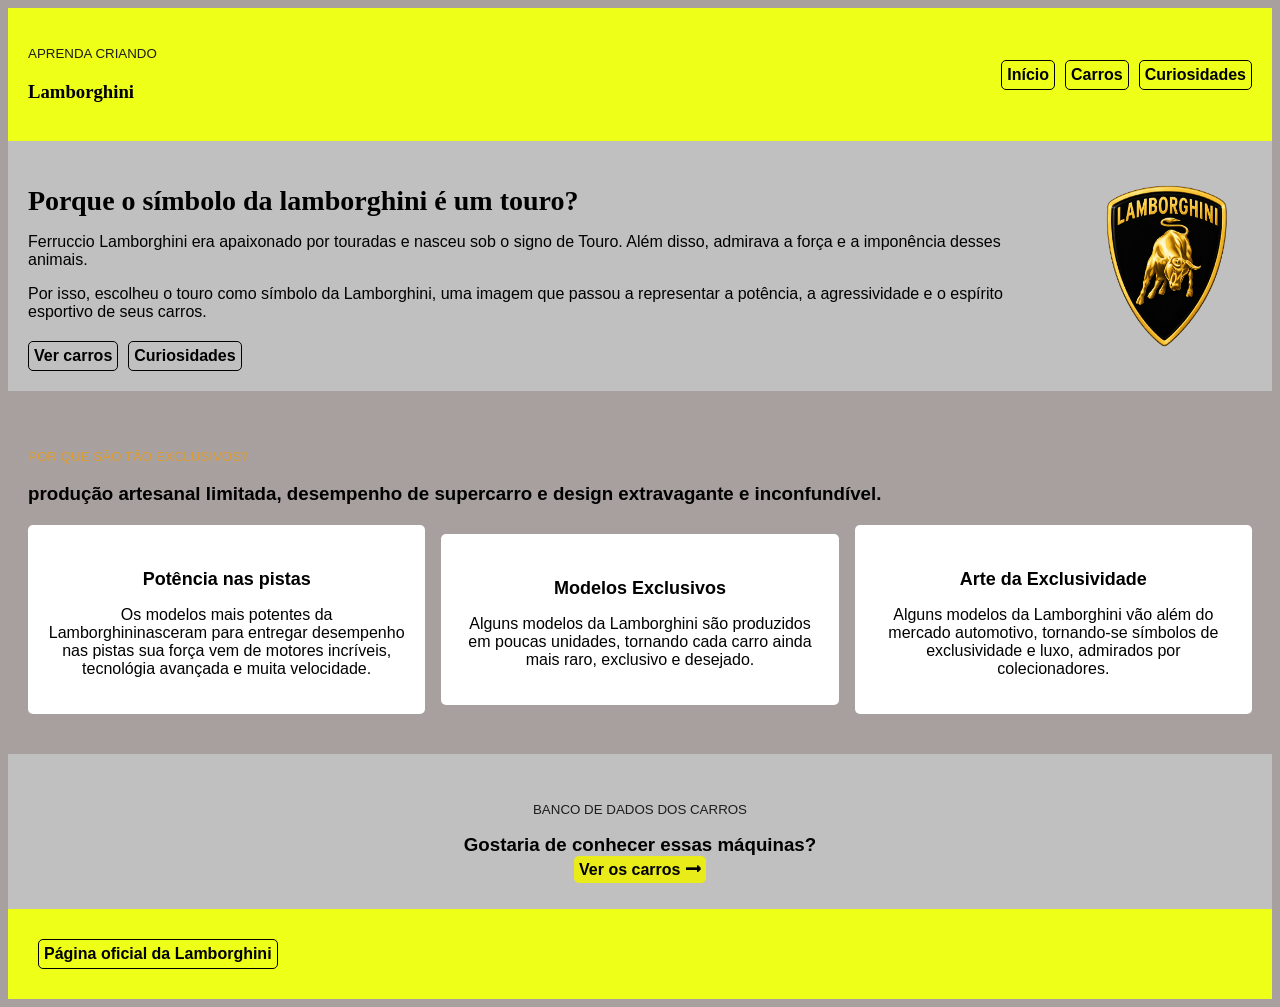
==== index.html @ b21d0734 "1" ====
<!DOCTYPE html>
<html lang="pt-BR">
    <head>
        <meta charset="UTF-8" />
        <title>Carros da Lamborghini</title>
        <link rel="stylesheet" href="css/style.css" />
    </head>
    <body>
        <header>
            <section id="inicio">
                <article>
                    <p><small>Aprenda criando</small></p>
                    <h1>Lamborghini</h1>
                </article>
            </section>

            <section id="menu">
                <a href="index.html">Início</a>
                <a href="pages/carros.html">Carros</a>
                <a href="pages/curiosidades.html">Curiosidades</a>
            </section>
        </header>

        <main>
            <section id="introducao">
                <article>
                    <h2>Porque o símbolo da lamborghini é um touro?</h2>
                    <p>Ferruccio Lamborghini era apaixonado por touradas e nasceu sob o signo de Touro. Além disso, admirava a força e a imponência desses animais.</p>
                    <p>Por isso, escolheu o touro como símbolo da Lamborghini, uma imagem que passou a representar a potência, a agressividade e o espírito esportivo de seus carros.</p>
                    <article id="botoes-introducao">
                        <a id="botao_carros" href="pages/carros.html">Ver carros</a>
                        <a id="botao_curiosidades" href="pages/curiosidades.html">Curiosidades</a>
                    </article>
                </article>

                <article id="img-introducao">
                    <img src="assets/img/logo_lamborghini.png" alt="logo da Lamborghini"/>
                </article>
            </section>

            <section id="destaques">
                <section>
                    <article id="por-que-sao-especiais">
                        <p><small>Por que são tão exclusivos?</small></p>
                        <h3>produção artesanal limitada, desempenho de supercarro e design extravagante e inconfundível.</h3>
                    </article>
                </section>

                <section id="cards">
                    <article class="card">
                        <h4>Potência nas pistas</h4>
                        <p>Os modelos mais potentes da Lamborghininasceram para entregar desempenho nas pistas sua força vem de motores incríveis, tecnológia avançada e muita velocidade.</p>
                    </article>

                    <article class="card">
                        <h4>Modelos Exclusivos</h4>
                        <p>Alguns modelos da Lamborghini são produzidos em poucas unidades, tornando cada carro ainda mais raro, exclusivo e desejado.</p>
                    </article>

                    <article class="card">
                        <h4>Arte da Exclusividade</h4>
                        <p>Alguns modelos da Lamborghini vão além do mercado automotivo, tornando-se símbolos de exclusividade e luxo, admirados por colecionadores.</p>
                    </article>
                </section>
            </section>

            <section id="destaques2">
                <p><small>Banco de dados dos carros</small></p>
                <h3>Gostaria de conhecer essas máquinas?</h3>
                <a href="pages/carros.html">Ver os carros 🠖</a>
            </section>
        </main>

        <footer id="footer">
            <section id="menu-final">
                <a href="https://www.lamborghini.com/en-en" target="_blank" rel="noreferrer">Página oficial da Lamborghini</a>
            </section>
        </footer>
    </body>
</html>
---- css/style.css ----
{
    padding: 0;
    margin: 0;
    box-sizing: border-box;
}

body {
    font-family: 'Franklin Gothic Medium', 'Arial Narrow', Arial, sans-serif;
    background-color: hsl(0, 5%, 64%);
}

h1 {
    font-family: Georgia, 'Times New Roman', Times, serif;
    color: #000000
    
}

h2 {
    font-family: Georgia, 'Times New Roman', Times, serif;
}

header {
    background-color: lab(96.29% -22.23 89.78);
    color: white;
    padding: 20px;
    display: flex;
    justify-content: space-between;
    align-items: center;
}

#menu {
    display: flex;
    flex-direction: row;
    justify-content: flex-end;
    align-items: center;
    flex-wrap: nowrap;
    gap: 10px;
}


#introducao {
    display: flex;
    flex-direction: row;
    gap: 30px;
    padding: 20px;
    background-color: silver;
    align-items: center;
    justify-content: space-between;
}

#introducao img {
    width: 170px;
    height: 200px;
}

a {
    text-decoration: none;
    color: #000000;
    border: 1px solid hsl(0, 0%, 0%);
    padding: 5px;
    border-radius: 5px;
    font-weight: bold;
}

#img-introducao {
    display: flex;
    flex-direction: column;
    justify-content: center;
    align-items: flex-end;
    flex-wrap: nowrap;
    gap: 0;
}

#introducao h2 {
    font-size: 28px;
    margin-bottom: 10px;
}

#botoes-introducao {
    display: flex;
    gap: 10px;
    margin-top: 20px;
    border-radius: 0px;
}

#botao-carros {
    border: none;
    background-color: hsl(0, 0%, 0%);
}

#botao-curiosidades {
    border: none;
    background-color: #dc9d33;
}

#destaques {
    padding: 20px;
    margin-top: 20px;
    margin-bottom: 20px;
}

#por-que-sao-especiais {
    margin-bottom: 20px;
}

#por-que-sao-especiais small {
    color: #dc9d33;
}

#cards {
    display: flex;
    flex-direction: row;
    justify-content: space-between;
    align-items: center;
    flex-wrap: nowrap;
    gap: 16px;
}

.card {
    background-color: white;
    width: 30%;
    padding: 20px;
    text-align: center;
    border-radius: 5px;
}

.card h4 {
    font-size: 18px;
    margin-bottom: 5px;
}

#destaques2 {
    background-color: silver;
    padding: 30px;
    text-align: center;
}

#destaques2 a {
    border: none;
    background-color: hsl(61, 85%, 51%);
}

#destaques2 h3 {
    margin-top: 5px;
    margin-bottom: 5px;
}

small {
    color: lab(10.73% -0.25 0.69);
    text-transform: uppercase;
}

footer {
    padding: 30px;
    background-color: lab(96.29% -22.23 89.78);
    display: flex;
    justify-content: space-between;
    align-items: center;
}

footer p {
    color: white;
}

#menu-final {
    display: flex;
    flex-direction: row;
    justify-content: flex-end;
    align-items: center;
    flex-wrap: nowrap;
    gap: 10px;
}
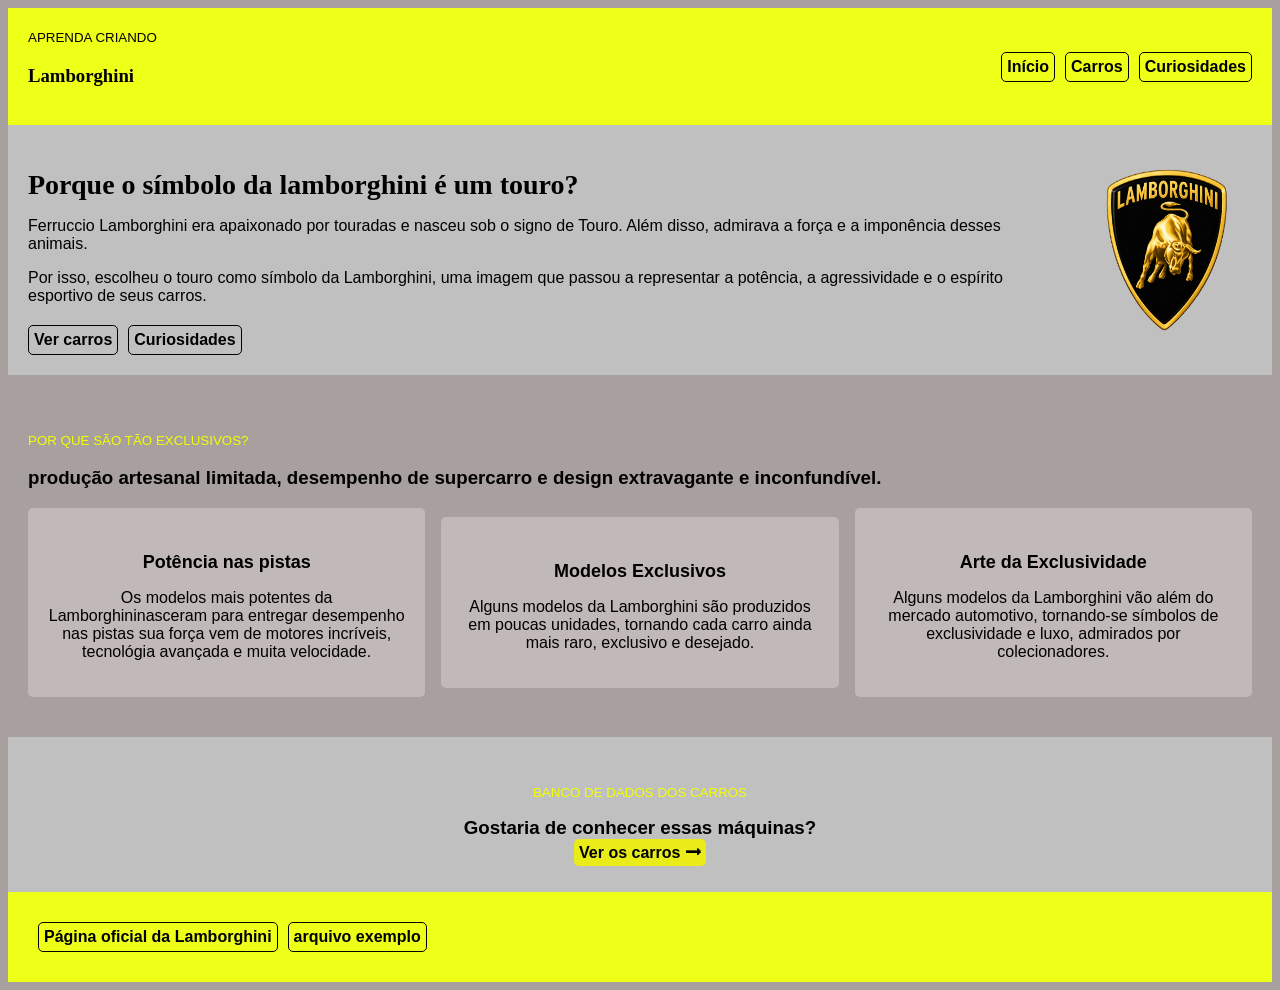
==== commit 00edcb8a: "termino" ====
--- a/index.html
+++ b/index.html
@@ -9,7 +9,7 @@
         <header>
             <section id="inicio">
                 <article>
-                    <p><small>Aprenda criando</small></p>
+                    <p1><small>Aprenda criando</small></p1>
                     <h1>Lamborghini</h1>
                 </article>
             </section>
@@ -40,7 +40,7 @@
 
             <section id="destaques">
                 <section>
-                    <article id="por-que-sao-especiais">
+                    <article id="por-que-sao-exclusivos">
                         <p><small>Por que são tão exclusivos?</small></p>
                         <h3>produção artesanal limitada, desempenho de supercarro e design extravagante e inconfundível.</h3>
                     </article>
@@ -74,7 +74,8 @@
         <footer id="footer">
             <section id="menu-final">
                 <a href="https://www.lamborghini.com/en-en" target="_blank" rel="noreferrer">Página oficial da Lamborghini</a>
+                <a href="assets/arquivo/texto para texte Lamboghini!!.txt"target="_blank" rel="noreferrer">arquivo exemplo</a>
             </section>
         </footer>
     </body>
-</html>+</html>
--- a/css/style.css
+++ b/css/style.css
@@ -12,7 +12,12 @@
 h1 {
     font-family: Georgia, 'Times New Roman', Times, serif;
     color: #000000
-    
+
+}
+
+p1 small {
+    color: lab(0.82% 0 0);
+    text-transform: uppercase;
 }
 
 h2 {
@@ -104,7 +109,7 @@
 }
 
 #por-que-sao-especiais small {
-    color: #dc9d33;
+    color: hwb(60 99% 0%);
 }
 
 #cards {
@@ -117,7 +122,7 @@
 }
 
 .card {
-    background-color: white;
+    background-color: rgb(193, 184, 184);
     width: 30%;
     padding: 20px;
     text-align: center;
@@ -146,7 +151,7 @@
 }
 
 small {
-    color: lab(10.73% -0.25 0.69);
+    color: lab(96.81% -21.41 93.45);
     text-transform: uppercase;
 }
 
@@ -169,4 +174,4 @@
     align-items: center;
     flex-wrap: nowrap;
     gap: 10px;
-}+}
